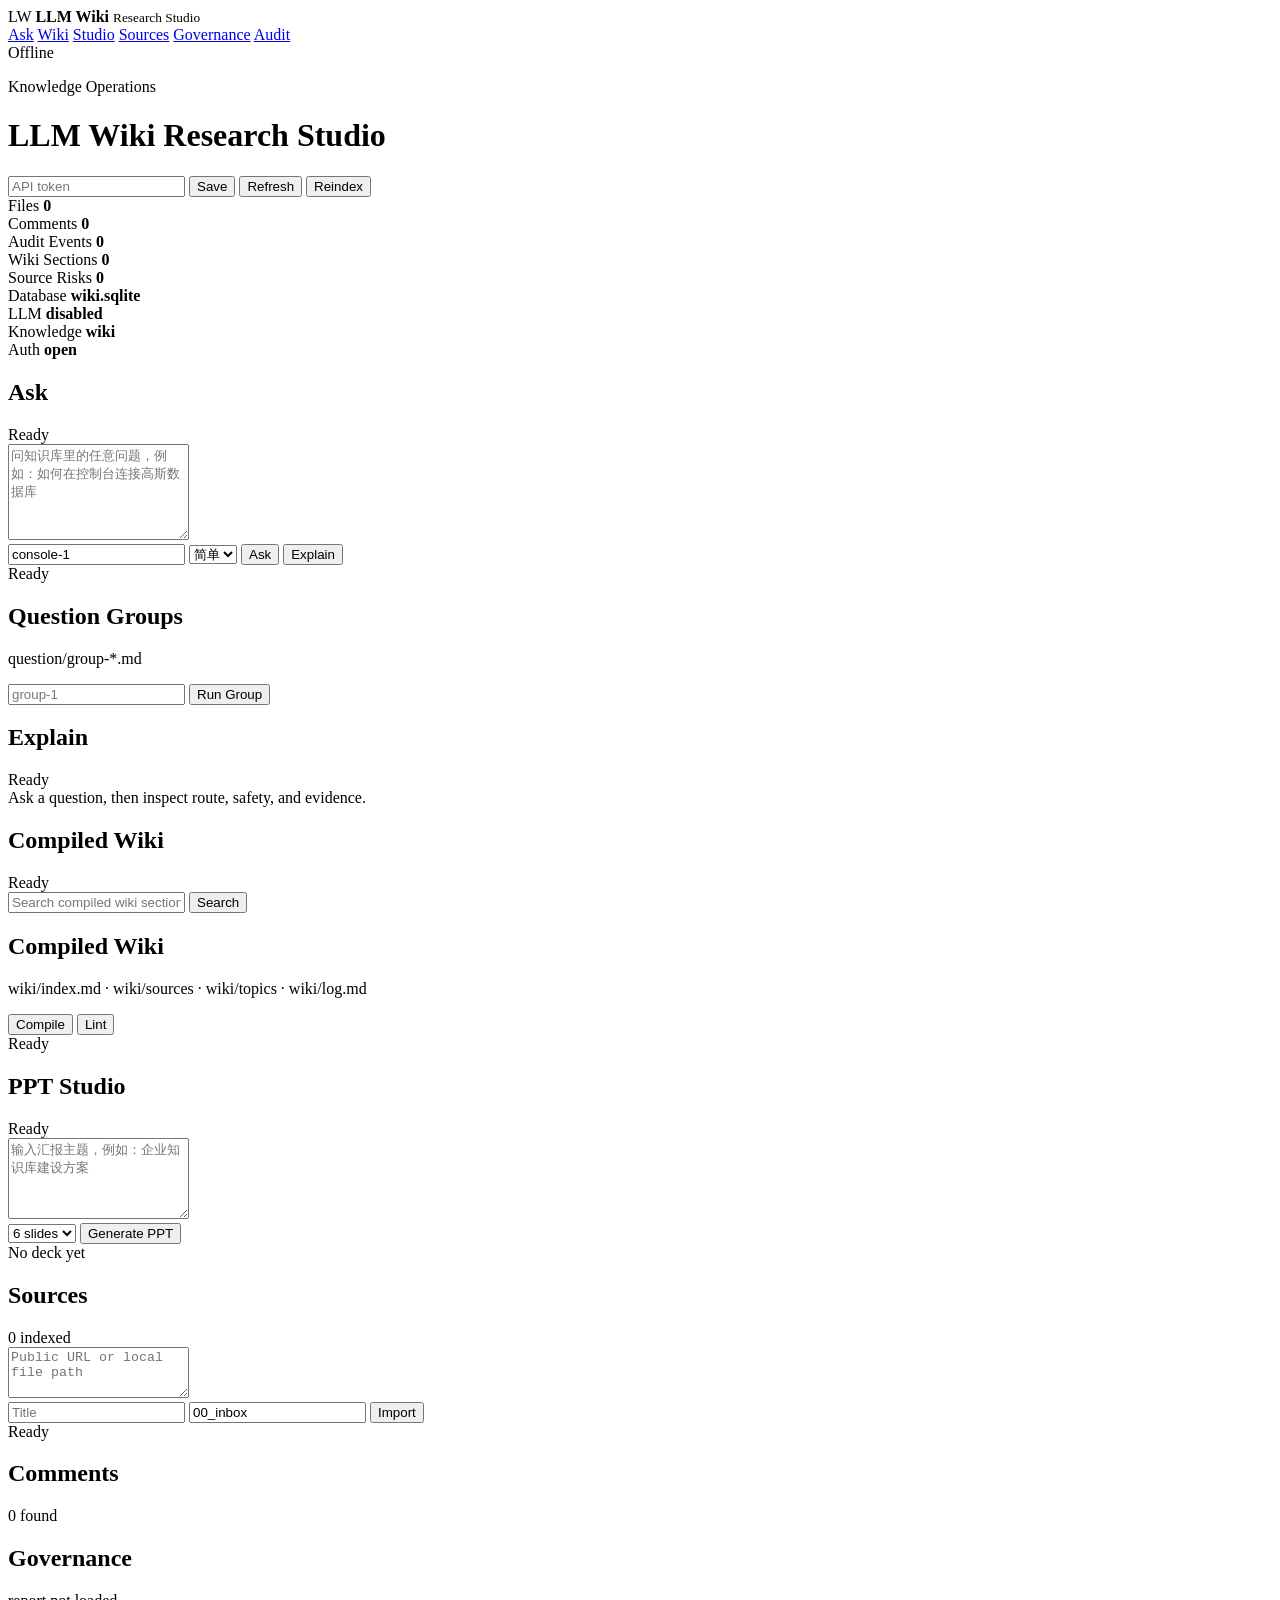
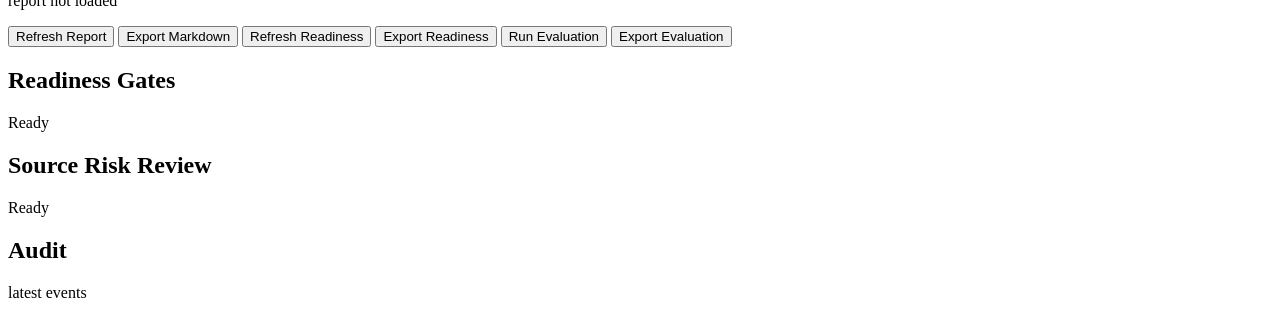
==== work/llm_wiki/web/index.html @ 01a782da "Add enterprise readiness gates" ====
<!doctype html>
<html lang="zh-CN">
  <head>
    <meta charset="utf-8" />
    <meta name="viewport" content="width=device-width, initial-scale=1" />
    <title>LLM Wiki Console</title>
    <link rel="stylesheet" href="/assets/styles.css" />
  </head>
  <body>
    <div class="shell">
      <aside class="rail" aria-label="Primary">
        <div class="brand">
          <span class="mark" aria-hidden="true">LW</span>
          <span>
            <strong>LLM Wiki</strong>
            <small>Research Studio</small>
          </span>
        </div>
        <nav class="nav">
          <a href="#ask">Ask</a>
          <a href="#wiki">Wiki</a>
          <a href="#studio">Studio</a>
          <a href="#sources">Sources</a>
          <a href="#governance">Governance</a>
          <a href="#audit">Audit</a>
        </nav>
        <div class="rail-foot">
          <span id="apiState" class="state-dot">Offline</span>
        </div>
      </aside>

      <main class="workspace">
        <header class="topbar">
          <div>
            <p class="eyebrow">Knowledge Operations</p>
            <h1>LLM Wiki Research Studio</h1>
          </div>
          <form id="tokenForm" class="toolbar">
            <input id="tokenInput" class="secret-input" type="text" placeholder="API token" aria-label="API token" autocomplete="off" spellcheck="false" />
            <button id="saveTokenBtn" type="button">Save</button>
            <button id="refreshBtn" type="button">Refresh</button>
            <button id="reindexBtn" type="button" class="primary">Reindex</button>
          </form>
        </header>

        <section class="metrics" aria-label="Platform status">
          <div>
            <span>Files</span>
            <strong id="fileCount">0</strong>
          </div>
          <div>
            <span>Comments</span>
            <strong id="commentCount">0</strong>
          </div>
          <div>
            <span>Audit Events</span>
            <strong id="auditCount">0</strong>
          </div>
          <div>
            <span>Wiki Sections</span>
            <strong id="wikiSectionCount">0</strong>
          </div>
          <div>
            <span>Source Risks</span>
            <strong id="sourceRiskCount">0</strong>
          </div>
          <div>
            <span>Database</span>
            <strong id="dbName">wiki.sqlite</strong>
          </div>
          <div>
            <span>LLM</span>
            <strong id="llmName">disabled</strong>
          </div>
          <div>
            <span>Knowledge</span>
            <strong id="knowledgeMode">wiki</strong>
          </div>
          <div>
            <span>Auth</span>
            <strong id="authName">open</strong>
          </div>
        </section>

        <section id="ask" class="page" data-page="ask" aria-label="Ask workspace">
          <div class="surface ask-pane page-surface">
            <div class="section-head">
              <h2>Ask</h2>
              <span id="queryStatus">Ready</span>
            </div>
            <textarea id="questionInput" rows="6" placeholder="问知识库里的任意问题，例如：如何在控制台连接高斯数据库"></textarea>
            <div class="ask-actions">
              <input id="questionId" value="console-1" aria-label="Question id" />
              <select id="questionLevel" aria-label="Question level">
                <option>简单</option>
                <option>中等</option>
                <option>困难</option>
              </select>
              <button id="askBtn" type="button" class="primary">Ask</button>
              <button id="explainBtn" type="button">Explain</button>
            </div>
            <div id="answerOutput" class="answer-output" aria-label="Answer output">
              <span class="muted">Ready</span>
            </div>
          </div>

          <div class="surface run-row">
            <div>
              <h2>Question Groups</h2>
              <p class="muted">question/group-*.md</p>
            </div>
            <div class="row-actions compact">
              <input id="groupInput" placeholder="group-1" aria-label="Group name" />
              <button id="runGroupBtn" type="button">Run Group</button>
            </div>
          </div>
        </section>

        <section id="wiki" class="page" data-page="wiki" aria-label="Compiled wiki workspace">
          <div class="wiki-workspace">
            <div class="surface explain-pane">
              <div class="section-head">
                <h2>Explain</h2>
                <span id="explainStatus">Ready</span>
              </div>
              <div id="explainOutput" class="explain-output">
                <span class="muted">Ask a question, then inspect route, safety, and evidence.</span>
              </div>
            </div>

            <div class="surface wiki-pane">
              <div class="section-head">
                <h2>Compiled Wiki</h2>
                <span id="wikiStatus">Ready</span>
              </div>
              <div class="row-actions compact wiki-search">
                <input id="wikiSearchInput" placeholder="Search compiled wiki sections" aria-label="Wiki section search" />
                <button id="wikiSearchBtn" type="button">Search</button>
              </div>
              <div id="wikiSectionList" class="wiki-section-list"></div>
            </div>
          </div>

          <div class="surface run-row">
            <div>
              <h2>Compiled Wiki</h2>
              <p class="muted">wiki/index.md · wiki/sources · wiki/topics · wiki/log.md</p>
            </div>
            <div class="row-actions compact">
              <button id="compileWikiBtn" type="button">Compile</button>
              <button id="lintWikiBtn" type="button">Lint</button>
            </div>
          </div>

          <div id="wikiOperationOutput" class="answer-output">
            <span class="muted">Ready</span>
          </div>
        </section>

        <section id="studio" class="page" data-page="studio" aria-label="PPT studio">
          <div class="surface artifact-pane page-surface">
            <div class="section-head">
              <h2>PPT Studio</h2>
              <span id="slidesStatus">Ready</span>
            </div>
            <textarea id="slidesTopic" rows="5" placeholder="输入汇报主题，例如：企业知识库建设方案"></textarea>
            <div class="ask-actions">
              <select id="slideCount" aria-label="Slide count">
                <option value="4">4 slides</option>
                <option value="6" selected>6 slides</option>
                <option value="8">8 slides</option>
              </select>
              <button id="generateSlidesBtn" type="button" class="primary">Generate PPT</button>
            </div>
            <div id="artifactOutput" class="artifact-output">
              <span class="muted">No deck yet</span>
            </div>
          </div>
        </section>

        <section id="sources" class="page" data-page="sources" aria-label="Sources">
          <div class="source-page-grid">
            <div class="surface source-pane">
              <div class="section-head">
                <h2>Sources</h2>
                <span id="fileScope">0 indexed</span>
              </div>
              <div class="source-import">
                <textarea id="importSource" rows="3" placeholder="Public URL or local file path"></textarea>
                <div class="import-actions">
                  <input id="importTitle" placeholder="Title" aria-label="Import title" />
                  <input id="importCategory" value="00_inbox" aria-label="Import category" />
                  <button id="importBtn" type="button" class="primary">Import</button>
                </div>
                <div id="importStatus" class="import-status muted">Ready</div>
              </div>
              <div id="fileList" class="source-list"></div>
            </div>

            <div class="surface comments-pane">
              <div class="section-head">
                <h2>Comments</h2>
                <span id="commentScope">0 found</span>
              </div>
              <div id="commentList" class="table-list"></div>
            </div>
          </div>
        </section>

        <section id="governance" class="page" data-page="governance" aria-label="Governance">
          <div class="surface run-row">
            <div>
              <h2>Governance</h2>
              <p id="governanceSummary" class="muted">report not loaded</p>
            </div>
            <div class="row-actions compact">
              <button id="refreshReportBtn" type="button">Refresh Report</button>
              <button id="exportReportBtn" type="button">Export Markdown</button>
              <button id="refreshReadinessBtn" type="button">Refresh Readiness</button>
              <button id="exportReadinessBtn" type="button">Export Readiness</button>
              <button id="runEvaluationBtn" type="button">Run Evaluation</button>
              <button id="exportEvaluationBtn" type="button">Export Evaluation</button>
            </div>
          </div>

          <div class="surface readiness-pane">
            <div class="section-head">
              <h2>Readiness Gates</h2>
              <span id="readinessStatus">Ready</span>
            </div>
            <div id="readinessList" class="gate-list"></div>
          </div>

          <div class="surface risk-pane">
            <div class="section-head">
              <h2>Source Risk Review</h2>
              <span id="riskStatus">Ready</span>
            </div>
            <div id="riskList" class="risk-list"></div>
          </div>
        </section>

        <section id="audit" class="page" data-page="audit" aria-label="Audit">
          <div class="surface audit-pane">
            <div class="section-head">
              <h2>Audit</h2>
              <span>latest events</span>
            </div>
            <div id="auditList" class="audit-list"></div>
          </div>
        </section>
      </main>
    </div>
    <script src="/assets/app.js"></script>
  </body>
</html>
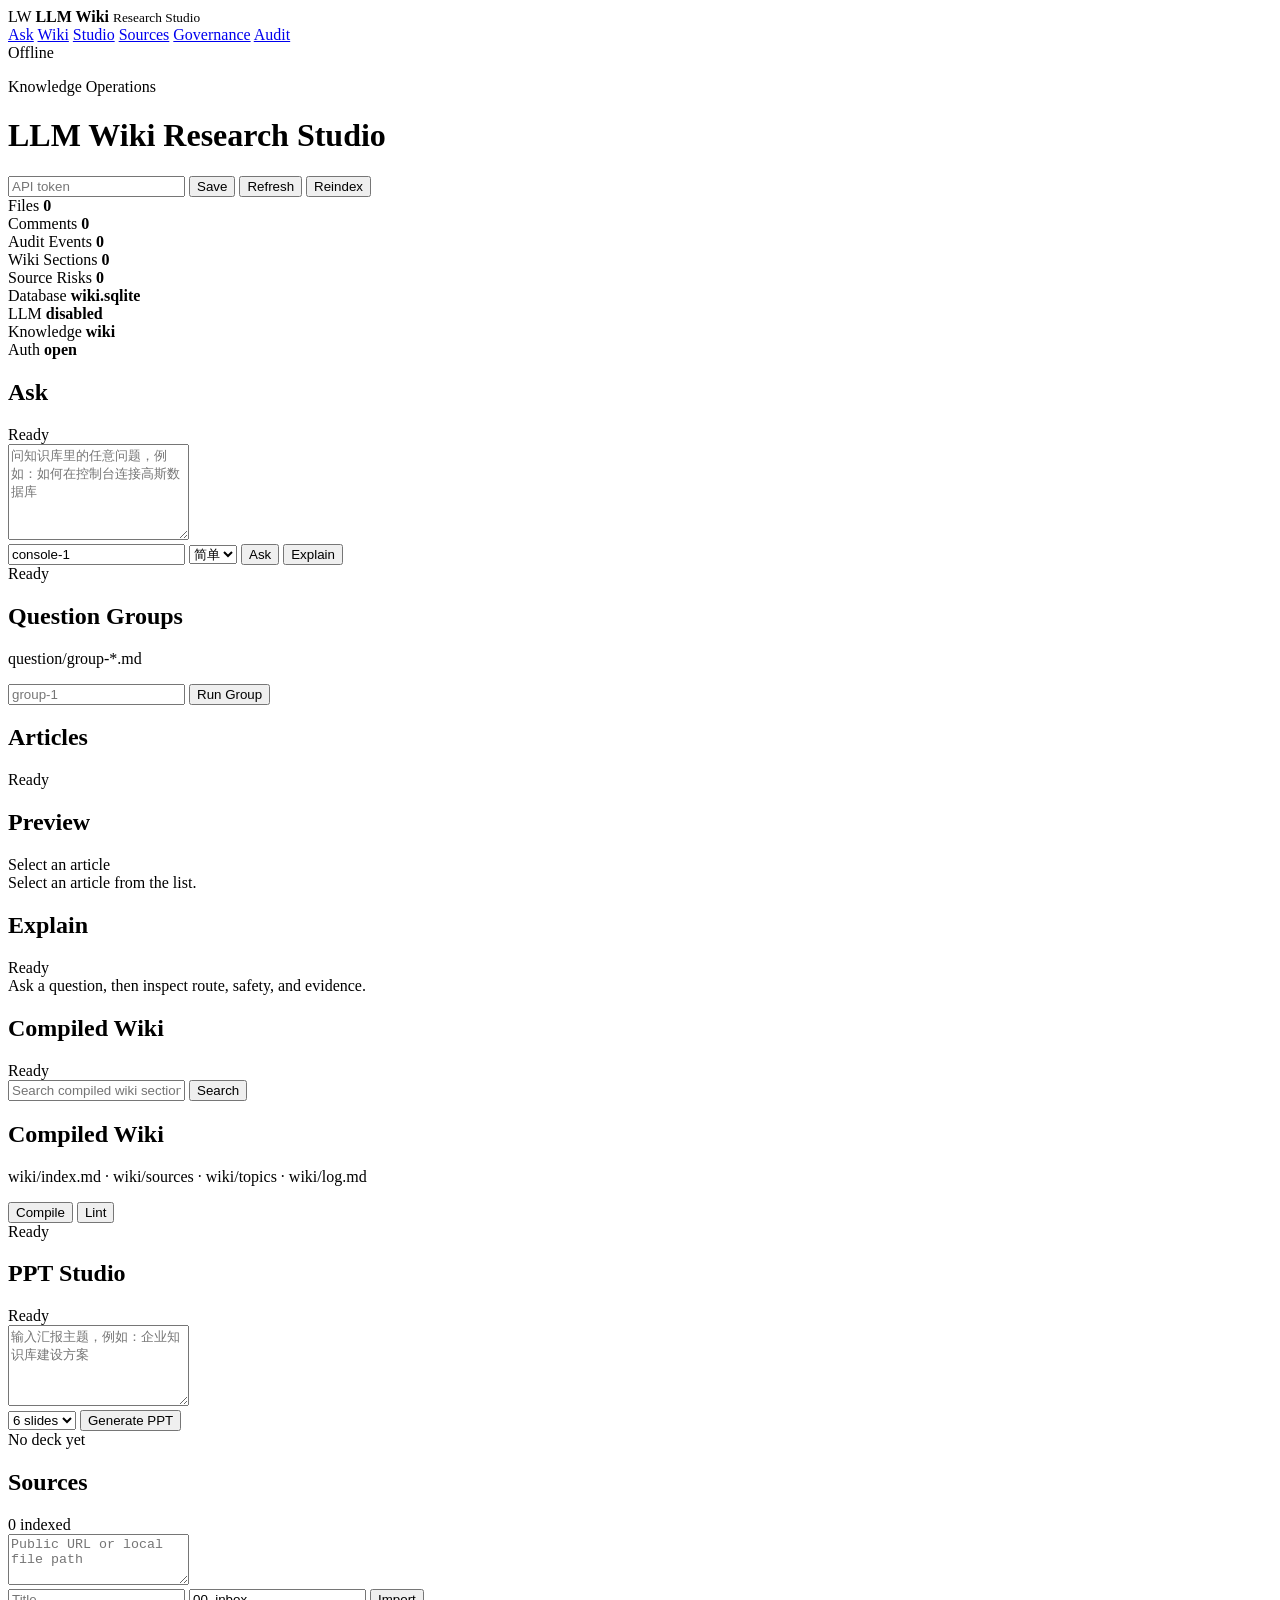
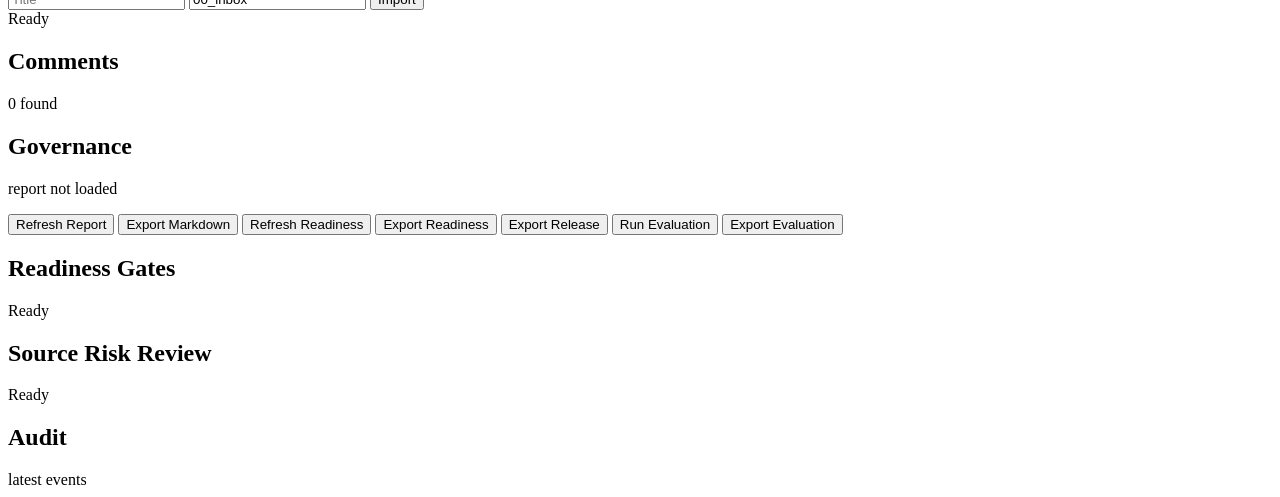
==== commit 6d7587b9: "Add wiki article preview and release bundle" ====
--- a/work/llm_wiki/web/index.html
+++ b/work/llm_wiki/web/index.html
@@ -117,6 +117,26 @@
         </section>
 
         <section id="wiki" class="page" data-page="wiki" aria-label="Compiled wiki workspace">
+          <div class="wiki-reader">
+            <div class="surface wiki-page-list-pane">
+              <div class="section-head">
+                <h2>Articles</h2>
+                <span id="wikiPageStatus">Ready</span>
+              </div>
+              <div id="wikiPageList" class="wiki-page-list"></div>
+            </div>
+
+            <article class="surface wiki-page-preview-pane">
+              <div class="section-head">
+                <h2 id="wikiPageTitle">Preview</h2>
+                <span id="wikiPageMeta">Select an article</span>
+              </div>
+              <div id="wikiPagePreview" class="wiki-page-preview">
+                <span class="muted">Select an article from the list.</span>
+              </div>
+            </article>
+          </div>
+
           <div class="wiki-workspace">
             <div class="surface explain-pane">
               <div class="section-head">
@@ -218,6 +238,7 @@
               <button id="exportReportBtn" type="button">Export Markdown</button>
               <button id="refreshReadinessBtn" type="button">Refresh Readiness</button>
               <button id="exportReadinessBtn" type="button">Export Readiness</button>
+              <button id="exportReleaseBtn" type="button">Export Release</button>
               <button id="runEvaluationBtn" type="button">Run Evaluation</button>
               <button id="exportEvaluationBtn" type="button">Export Evaluation</button>
             </div>
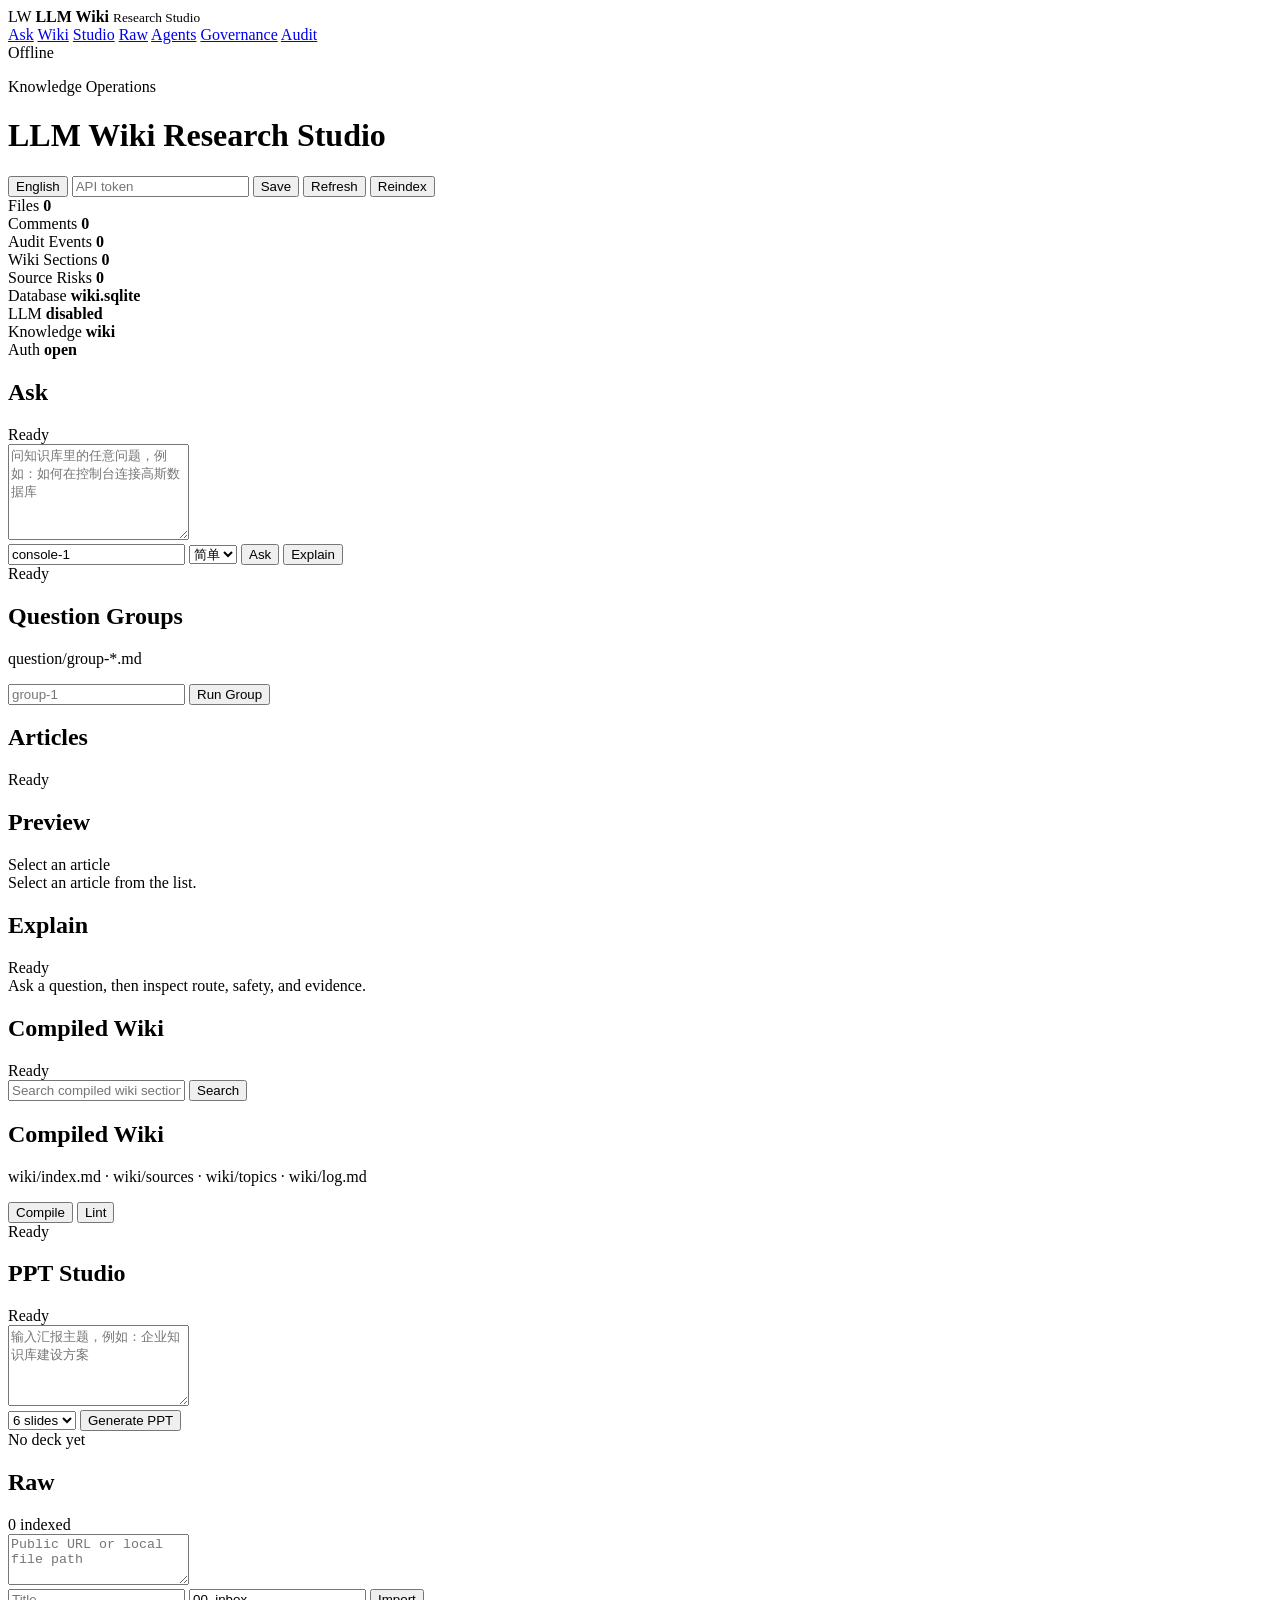
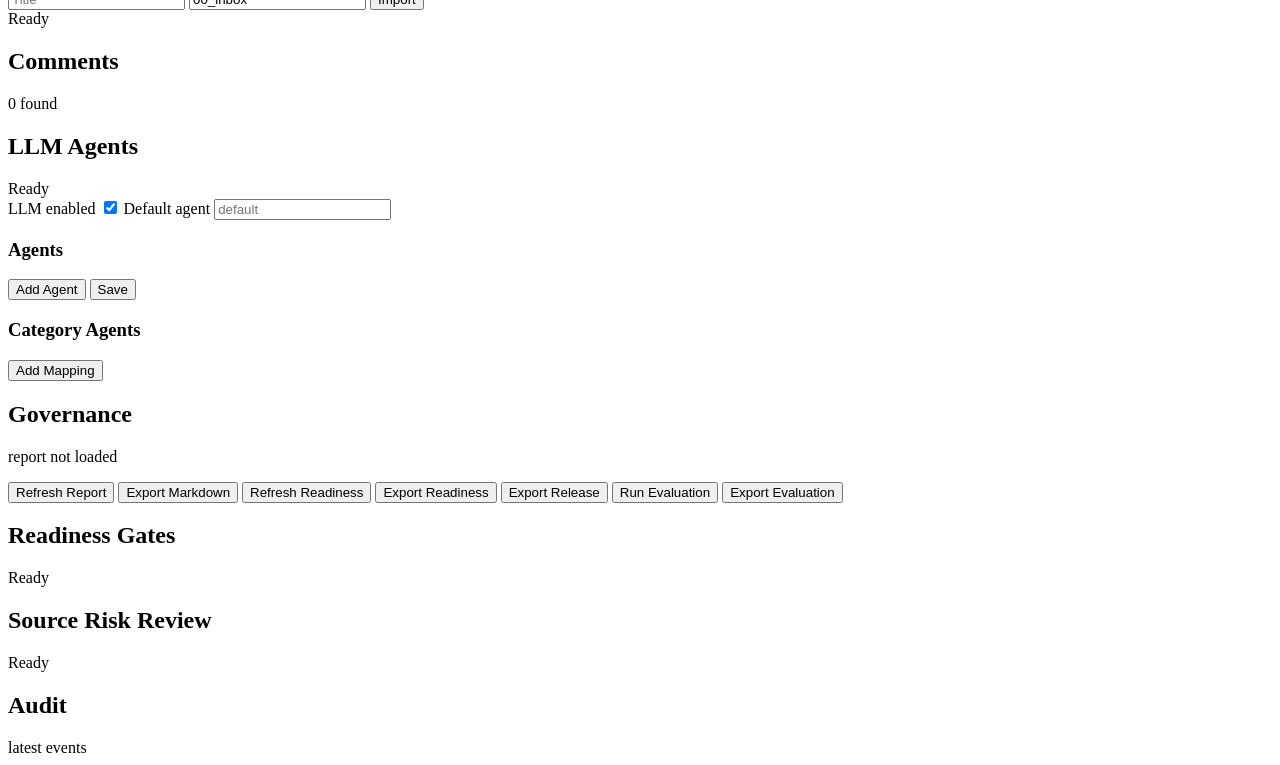
==== commit 1ba37ce4: "feat: add multi-agent llm config page" ====
--- a/work/llm_wiki/web/index.html
+++ b/work/llm_wiki/web/index.html
@@ -17,12 +17,13 @@
           </span>
         </div>
         <nav class="nav">
-          <a href="#ask">Ask</a>
-          <a href="#wiki">Wiki</a>
-          <a href="#studio">Studio</a>
-          <a href="#sources">Sources</a>
-          <a href="#governance">Governance</a>
-          <a href="#audit">Audit</a>
+          <a href="#ask" id="navAsk" data-i18n="nav.ask">Ask</a>
+          <a href="#wiki" id="navWiki" data-i18n="nav.wiki">Wiki</a>
+          <a href="#studio" id="navStudio" data-i18n="nav.studio">Studio</a>
+          <a href="#sources" id="navSources" data-i18n="nav.raw">Raw</a>
+          <a href="#agents" id="navAgents" data-i18n="nav.agents">Agents</a>
+          <a href="#governance" id="navGovernance" data-i18n="nav.governance">Governance</a>
+          <a href="#audit" id="navAudit" data-i18n="nav.audit">Audit</a>
         </nav>
         <div class="rail-foot">
           <span id="apiState" class="state-dot">Offline</span>
@@ -32,52 +33,53 @@
       <main class="workspace">
         <header class="topbar">
           <div>
-            <p class="eyebrow">Knowledge Operations</p>
-            <h1>LLM Wiki Research Studio</h1>
+            <p id="appSubtitle" class="eyebrow" data-i18n="top.subtitle">Knowledge Operations</p>
+            <h1 id="appTitle" data-i18n="top.title">LLM Wiki Research Studio</h1>
           </div>
           <form id="tokenForm" class="toolbar">
-            <input id="tokenInput" class="secret-input" type="text" placeholder="API token" aria-label="API token" autocomplete="off" spellcheck="false" />
-            <button id="saveTokenBtn" type="button">Save</button>
-            <button id="refreshBtn" type="button">Refresh</button>
-            <button id="reindexBtn" type="button" class="primary">Reindex</button>
+            <button id="langToggle" type="button" data-i18n="toolbar.lang">English</button>
+            <input id="tokenInput" class="secret-input" type="password" placeholder="API token" aria-label="API token" autocomplete="off" spellcheck="false" data-placeholder-i18n="token.placeholder" />
+            <button id="saveTokenBtn" type="button" data-i18n="toolbar.save">Save</button>
+            <button id="refreshBtn" type="button" data-i18n="toolbar.refresh">Refresh</button>
+            <button id="reindexBtn" type="button" class="primary" data-i18n="toolbar.reindex">Reindex</button>
           </form>
         </header>
 
         <section class="metrics" aria-label="Platform status">
           <div>
-            <span>Files</span>
+            <span id="metricFilesLabel" data-i18n="metric.files">Files</span>
             <strong id="fileCount">0</strong>
           </div>
           <div>
-            <span>Comments</span>
+            <span id="metricCommentsLabel" data-i18n="metric.comments">Comments</span>
             <strong id="commentCount">0</strong>
           </div>
           <div>
-            <span>Audit Events</span>
+            <span id="metricAuditLabel" data-i18n="metric.audit">Audit Events</span>
             <strong id="auditCount">0</strong>
           </div>
           <div>
-            <span>Wiki Sections</span>
+            <span id="metricSectionsLabel" data-i18n="metric.wiki_sections">Wiki Sections</span>
             <strong id="wikiSectionCount">0</strong>
           </div>
           <div>
-            <span>Source Risks</span>
+            <span id="metricSourceRiskLabel" data-i18n="metric.source_risks">Source Risks</span>
             <strong id="sourceRiskCount">0</strong>
           </div>
           <div>
-            <span>Database</span>
+            <span id="metricDatabaseLabel" data-i18n="metric.database">Database</span>
             <strong id="dbName">wiki.sqlite</strong>
           </div>
           <div>
-            <span>LLM</span>
+            <span id="metricLLMLabel" data-i18n="metric.llm">LLM</span>
             <strong id="llmName">disabled</strong>
           </div>
           <div>
-            <span>Knowledge</span>
+            <span id="metricKnowledgeLabel" data-i18n="metric.knowledge">Knowledge</span>
             <strong id="knowledgeMode">wiki</strong>
           </div>
           <div>
-            <span>Auth</span>
+            <span id="metricAuthLabel" data-i18n="metric.auth">Auth</span>
             <strong id="authName">open</strong>
           </div>
         </section>
@@ -202,7 +204,7 @@
           <div class="source-page-grid">
             <div class="surface source-pane">
               <div class="section-head">
-                <h2>Sources</h2>
+                <h2 data-i18n="sources.title">Raw</h2>
                 <span id="fileScope">0 indexed</span>
               </div>
               <div class="source-import">
@@ -227,6 +229,48 @@
           </div>
         </section>
 
+        <section id="agents" class="page" data-page="agents" aria-label="LLM Agents">
+          <div class="surface agents-pane">
+            <div class="section-head">
+              <h2 data-i18n="agents.title">LLM Agents</h2>
+              <span id="llmConfigStatus">Ready</span>
+            </div>
+            <div class="agent-controls">
+              <label class="inline-field">
+                <span data-i18n="agents.enabled">LLM enabled</span>
+                <input id="llmEnabled" type="checkbox" checked />
+              </label>
+              <label class="inline-field">
+                <span data-i18n="agents.default_agent">Default agent</span>
+                <input id="llmDefaultAgent" placeholder="default" />
+              </label>
+            </div>
+
+            <div class="agents-layout">
+              <article class="surface">
+                <div class="section-head">
+                  <h3 data-i18n="agents.agent_list">Agents</h3>
+                  <div class="row-actions compact">
+                    <button id="addAgentBtn" type="button" data-i18n="agents.add">Add Agent</button>
+                    <button id="saveAgentsBtn" type="button" class="primary" data-i18n="agents.save">Save</button>
+                  </div>
+                </div>
+                <div id="llmAgentsList" class="agents-list"></div>
+              </article>
+
+              <article class="surface">
+                <div class="section-head">
+                  <h3 data-i18n="agents.category_map">Category Agents</h3>
+                  <div class="row-actions compact">
+                    <button id="addCategoryMapBtn" type="button" data-i18n="agents.add_mapping">Add Mapping</button>
+                  </div>
+                </div>
+                <div id="llmCategoryAgentMap" class="category-map-list"></div>
+              </article>
+            </div>
+          </div>
+        </section>
+
         <section id="governance" class="page" data-page="governance" aria-label="Governance">
           <div class="surface run-row">
             <div>
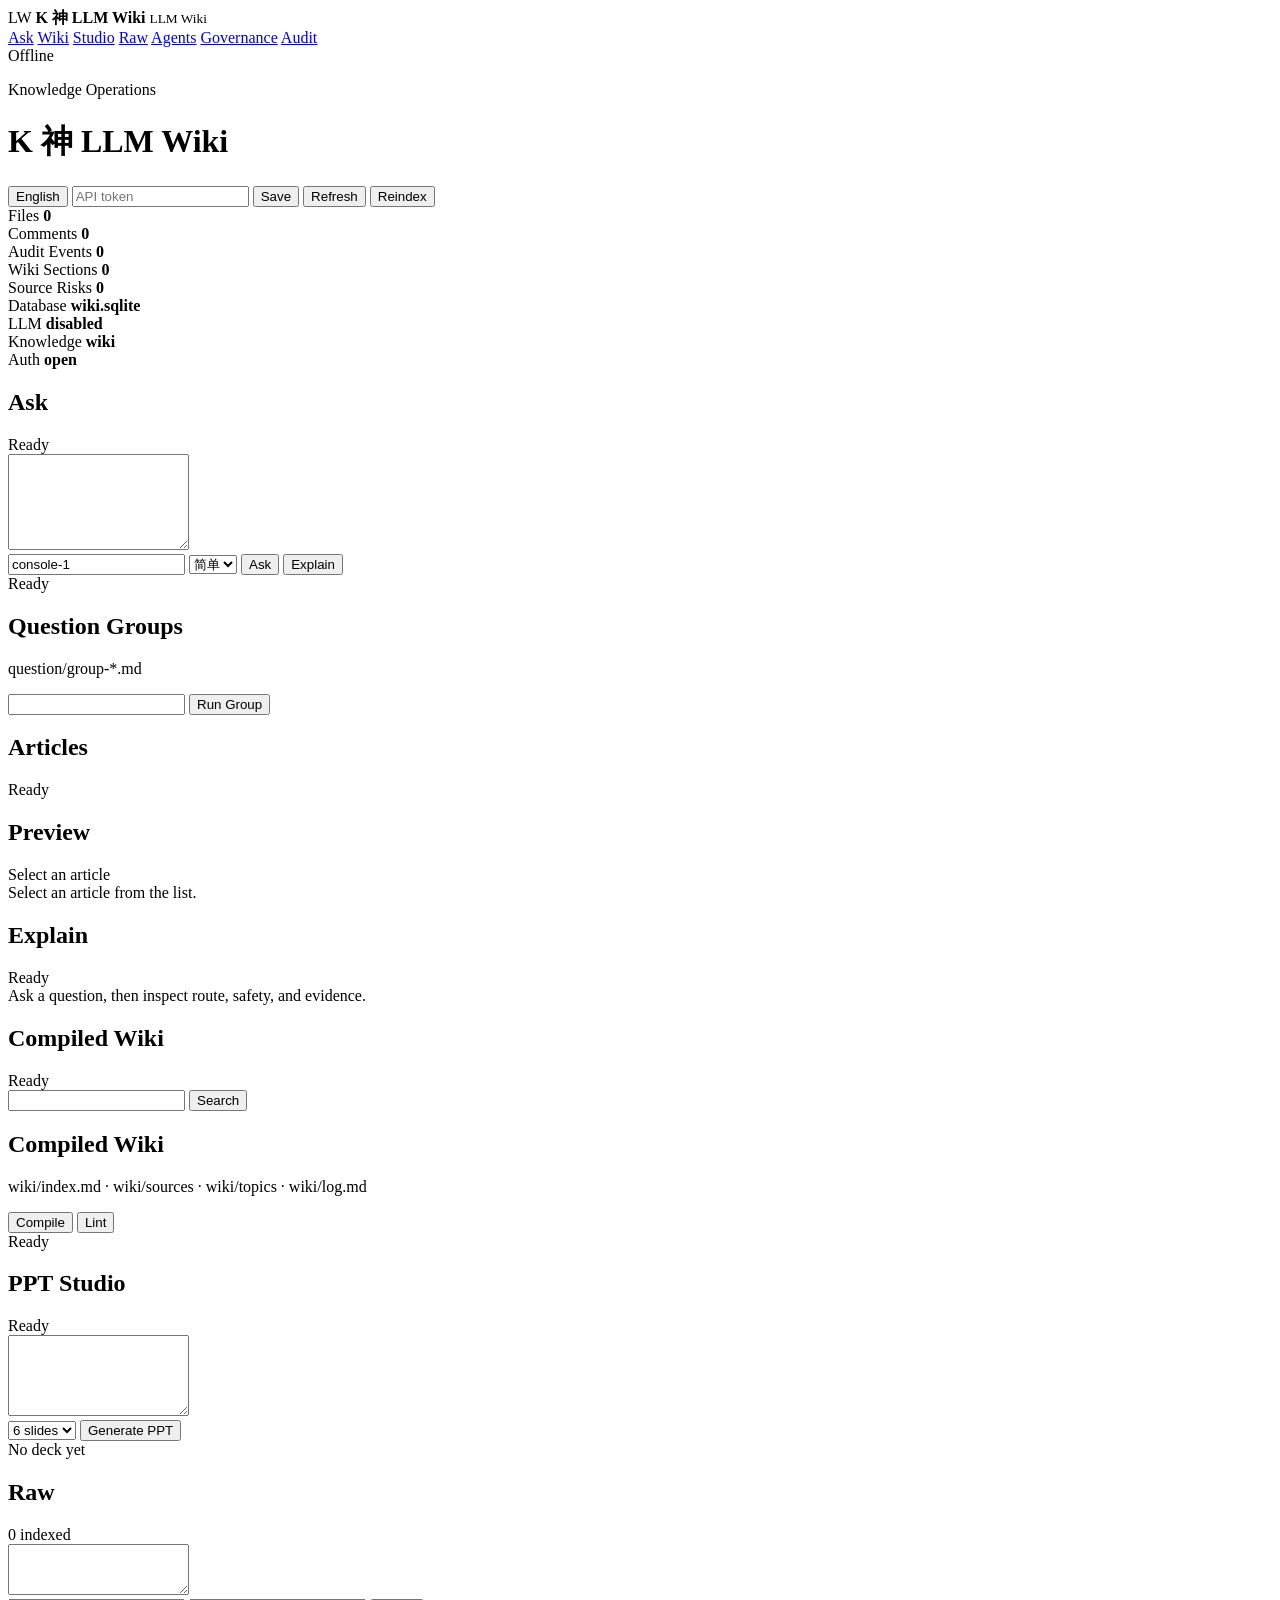
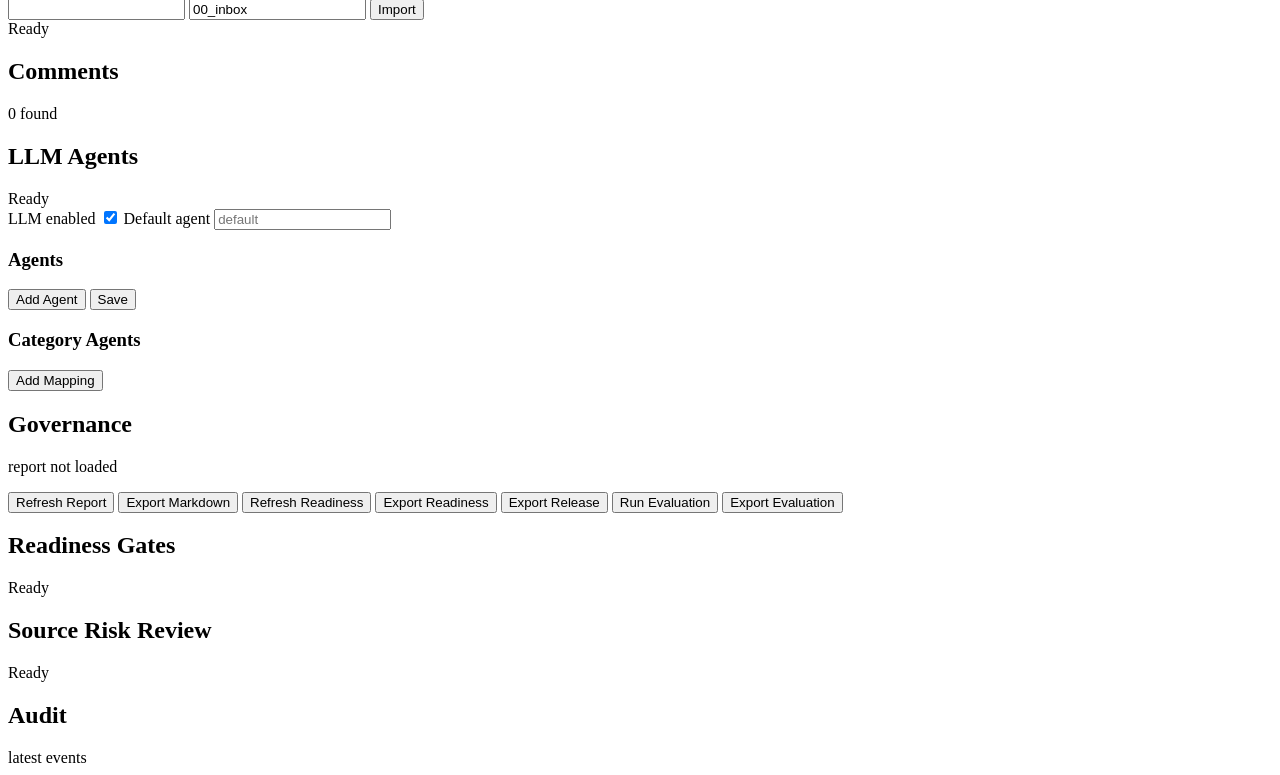
==== commit 70364e70: "chore: complete i18n coverage and stability for UI labels" ====
--- a/work/llm_wiki/web/index.html
+++ b/work/llm_wiki/web/index.html
@@ -3,7 +3,7 @@
   <head>
     <meta charset="utf-8" />
     <meta name="viewport" content="width=device-width, initial-scale=1" />
-    <title>LLM Wiki Console</title>
+    <title data-i18n="title">K 神 LLM Wiki</title>
     <link rel="stylesheet" href="/assets/styles.css" />
   </head>
   <body>
@@ -12,8 +12,8 @@
         <div class="brand">
           <span class="mark" aria-hidden="true">LW</span>
           <span>
-            <strong>LLM Wiki</strong>
-            <small>Research Studio</small>
+            <strong data-i18n="brand.title">K 神 LLM Wiki</strong>
+            <small data-i18n="brand.subtitle">LLM Wiki</small>
           </span>
         </div>
         <nav class="nav">
@@ -34,7 +34,7 @@
         <header class="topbar">
           <div>
             <p id="appSubtitle" class="eyebrow" data-i18n="top.subtitle">Knowledge Operations</p>
-            <h1 id="appTitle" data-i18n="top.title">LLM Wiki Research Studio</h1>
+            <h1 id="appTitle" data-i18n="top.title">K 神 LLM Wiki</h1>
           </div>
           <form id="tokenForm" class="toolbar">
             <button id="langToggle" type="button" data-i18n="toolbar.lang">English</button>
@@ -87,10 +87,10 @@
         <section id="ask" class="page" data-page="ask" aria-label="Ask workspace">
           <div class="surface ask-pane page-surface">
             <div class="section-head">
-              <h2>Ask</h2>
-              <span id="queryStatus">Ready</span>
-            </div>
-            <textarea id="questionInput" rows="6" placeholder="问知识库里的任意问题，例如：如何在控制台连接高斯数据库"></textarea>
+              <h2 data-i18n="ask.title">Ask</h2>
+              <span id="queryStatus" data-i18n="status.ready">Ready</span>
+            </div>
+            <textarea id="questionInput" rows="6" data-i18n="ask.placeholder" data-placeholder-i18n="ask.placeholder"></textarea>
             <div class="ask-actions">
               <input id="questionId" value="console-1" aria-label="Question id" />
               <select id="questionLevel" aria-label="Question level">
@@ -98,22 +98,22 @@
                 <option>中等</option>
                 <option>困难</option>
               </select>
-              <button id="askBtn" type="button" class="primary">Ask</button>
-              <button id="explainBtn" type="button">Explain</button>
+              <button id="askBtn" type="button" class="primary" data-i18n="ask.button.ask">Ask</button>
+              <button id="explainBtn" type="button" data-i18n="ask.button.explain">Explain</button>
             </div>
             <div id="answerOutput" class="answer-output" aria-label="Answer output">
-              <span class="muted">Ready</span>
+              <span class="muted" data-i18n="status.ready">Ready</span>
             </div>
           </div>
 
           <div class="surface run-row">
             <div>
-              <h2>Question Groups</h2>
-              <p class="muted">question/group-*.md</p>
+              <h2 data-i18n="question_groups.title">Question Groups</h2>
+              <p class="muted" data-i18n="question_groups.subtitle">question/group-*.md</p>
             </div>
             <div class="row-actions compact">
-              <input id="groupInput" placeholder="group-1" aria-label="Group name" />
-              <button id="runGroupBtn" type="button">Run Group</button>
+              <input id="groupInput" data-placeholder-i18n="question_groups.placeholder" aria-label="Group name" />
+              <button id="runGroupBtn" type="button" data-i18n="question_groups.run">Run Group</button>
             </div>
           </div>
         </section>
@@ -122,19 +122,19 @@
           <div class="wiki-reader">
             <div class="surface wiki-page-list-pane">
               <div class="section-head">
-                <h2>Articles</h2>
-                <span id="wikiPageStatus">Ready</span>
+                <h2 data-i18n="wiki.articles">Articles</h2>
+                <span id="wikiPageStatus" data-i18n="status.ready">Ready</span>
               </div>
               <div id="wikiPageList" class="wiki-page-list"></div>
             </div>
 
             <article class="surface wiki-page-preview-pane">
               <div class="section-head">
-                <h2 id="wikiPageTitle">Preview</h2>
+                <h2 id="wikiPageTitle" data-i18n="wiki.preview">Preview</h2>
                 <span id="wikiPageMeta">Select an article</span>
               </div>
               <div id="wikiPagePreview" class="wiki-page-preview">
-                <span class="muted">Select an article from the list.</span>
+                <span class="muted" id="wikiPagePreviewHint" data-i18n="wiki.preview_hint">Select an article from the list.</span>
               </div>
             </article>
           </div>
@@ -142,22 +142,22 @@
           <div class="wiki-workspace">
             <div class="surface explain-pane">
               <div class="section-head">
-                <h2>Explain</h2>
-                <span id="explainStatus">Ready</span>
+                <h2 data-i18n="wiki.explain">Explain</h2>
+                <span id="explainStatus" data-i18n="status.ready">Ready</span>
               </div>
               <div id="explainOutput" class="explain-output">
-                <span class="muted">Ask a question, then inspect route, safety, and evidence.</span>
+                <span class="muted" id="explainHint" data-i18n="wiki.explain_hint">Ask a question, then inspect route, safety, and evidence.</span>
               </div>
             </div>
 
             <div class="surface wiki-pane">
               <div class="section-head">
-                <h2>Compiled Wiki</h2>
-                <span id="wikiStatus">Ready</span>
+                <h2 data-i18n="wiki.compiled">Compiled Wiki</h2>
+                <span id="wikiStatus" data-i18n="status.ready">Ready</span>
               </div>
               <div class="row-actions compact wiki-search">
-                <input id="wikiSearchInput" placeholder="Search compiled wiki sections" aria-label="Wiki section search" />
-                <button id="wikiSearchBtn" type="button">Search</button>
+                <input id="wikiSearchInput" data-placeholder-i18n="wiki.search_placeholder" aria-label="Wiki section search" />
+                <button id="wikiSearchBtn" type="button" data-i18n="wiki.search">Search</button>
               </div>
               <div id="wikiSectionList" class="wiki-section-list"></div>
             </div>
@@ -165,37 +165,37 @@
 
           <div class="surface run-row">
             <div>
-              <h2>Compiled Wiki</h2>
-              <p class="muted">wiki/index.md · wiki/sources · wiki/topics · wiki/log.md</p>
+              <h2 data-i18n="wiki.compiled">Compiled Wiki</h2>
+              <p class="muted" data-i18n="wiki.path_description">wiki/index.md · wiki/sources · wiki/topics · wiki/log.md</p>
             </div>
             <div class="row-actions compact">
-              <button id="compileWikiBtn" type="button">Compile</button>
-              <button id="lintWikiBtn" type="button">Lint</button>
+              <button id="compileWikiBtn" type="button" data-i18n="wiki.compile">Compile</button>
+              <button id="lintWikiBtn" type="button" data-i18n="wiki.lint">Lint</button>
             </div>
           </div>
 
           <div id="wikiOperationOutput" class="answer-output">
-            <span class="muted">Ready</span>
+            <span class="muted" data-i18n="status.ready">Ready</span>
           </div>
         </section>
 
         <section id="studio" class="page" data-page="studio" aria-label="PPT studio">
           <div class="surface artifact-pane page-surface">
             <div class="section-head">
-              <h2>PPT Studio</h2>
-              <span id="slidesStatus">Ready</span>
-            </div>
-            <textarea id="slidesTopic" rows="5" placeholder="输入汇报主题，例如：企业知识库建设方案"></textarea>
+              <h2 data-i18n="studio.title">PPT Studio</h2>
+              <span id="slidesStatus" data-i18n="status.ready">Ready</span>
+            </div>
+            <textarea id="slidesTopic" rows="5" data-i18n="studio.topic_placeholder" data-placeholder-i18n="studio.topic_placeholder"></textarea>
             <div class="ask-actions">
               <select id="slideCount" aria-label="Slide count">
-                <option value="4">4 slides</option>
-                <option value="6" selected>6 slides</option>
-                <option value="8">8 slides</option>
+                <option value="4" data-i18n="studio.slides_4">4 slides</option>
+                <option value="6" data-i18n="studio.slides_6" selected>6 slides</option>
+                <option value="8" data-i18n="studio.slides_8">8 slides</option>
               </select>
-              <button id="generateSlidesBtn" type="button" class="primary">Generate PPT</button>
+              <button id="generateSlidesBtn" type="button" class="primary" data-i18n="studio.generate">Generate PPT</button>
             </div>
             <div id="artifactOutput" class="artifact-output">
-              <span class="muted">No deck yet</span>
+              <span class="muted" id="artifactHint" data-i18n="studio.hint">No deck yet</span>
             </div>
           </div>
         </section>
@@ -205,24 +205,24 @@
             <div class="surface source-pane">
               <div class="section-head">
                 <h2 data-i18n="sources.title">Raw</h2>
-                <span id="fileScope">0 indexed</span>
+                <span id="fileScope" data-i18n="sources.file_scope">0 indexed</span>
               </div>
               <div class="source-import">
-                <textarea id="importSource" rows="3" placeholder="Public URL or local file path"></textarea>
+                <textarea id="importSource" rows="3" data-placeholder-i18n="sources.import_placeholder"></textarea>
                 <div class="import-actions">
-                  <input id="importTitle" placeholder="Title" aria-label="Import title" />
-                  <input id="importCategory" value="00_inbox" aria-label="Import category" />
-                  <button id="importBtn" type="button" class="primary">Import</button>
+                  <input id="importTitle" data-placeholder-i18n="sources.import_title" aria-label="Import title" />
+                  <input id="importCategory" value="00_inbox" data-placeholder-i18n="sources.import_category" aria-label="Import category" />
+                  <button id="importBtn" type="button" class="primary" data-i18n="sources.import_btn">Import</button>
                 </div>
-                <div id="importStatus" class="import-status muted">Ready</div>
+                <div id="importStatus" class="import-status muted" data-i18n="status.ready">Ready</div>
               </div>
               <div id="fileList" class="source-list"></div>
             </div>
 
             <div class="surface comments-pane">
               <div class="section-head">
-                <h2>Comments</h2>
-                <span id="commentScope">0 found</span>
+                <h2 data-i18n="sources.comments_title">Comments</h2>
+                <span id="commentScope" data-i18n="sources.comment_scope">0 found</span>
               </div>
               <div id="commentList" class="table-list"></div>
             </div>
@@ -274,32 +274,32 @@
         <section id="governance" class="page" data-page="governance" aria-label="Governance">
           <div class="surface run-row">
             <div>
-              <h2>Governance</h2>
-              <p id="governanceSummary" class="muted">report not loaded</p>
+              <h2 data-i18n="governance.title">Governance</h2>
+              <p id="governanceSummary" class="muted" data-i18n="governance.summary_placeholder">report not loaded</p>
             </div>
             <div class="row-actions compact">
-              <button id="refreshReportBtn" type="button">Refresh Report</button>
-              <button id="exportReportBtn" type="button">Export Markdown</button>
-              <button id="refreshReadinessBtn" type="button">Refresh Readiness</button>
-              <button id="exportReadinessBtn" type="button">Export Readiness</button>
-              <button id="exportReleaseBtn" type="button">Export Release</button>
-              <button id="runEvaluationBtn" type="button">Run Evaluation</button>
-              <button id="exportEvaluationBtn" type="button">Export Evaluation</button>
+              <button id="refreshReportBtn" type="button" data-i18n="governance.refresh_report">Refresh Report</button>
+              <button id="exportReportBtn" type="button" data-i18n="governance.export_markdown">Export Markdown</button>
+              <button id="refreshReadinessBtn" type="button" data-i18n="governance.refresh_readiness">Refresh Readiness</button>
+              <button id="exportReadinessBtn" type="button" data-i18n="governance.export_readiness">Export Readiness</button>
+              <button id="exportReleaseBtn" type="button" data-i18n="governance.export_release">Export Release</button>
+              <button id="runEvaluationBtn" type="button" data-i18n="governance.run_evaluation">Run Evaluation</button>
+              <button id="exportEvaluationBtn" type="button" data-i18n="governance.export_evaluation">Export Evaluation</button>
             </div>
           </div>
 
           <div class="surface readiness-pane">
             <div class="section-head">
-              <h2>Readiness Gates</h2>
-              <span id="readinessStatus">Ready</span>
+              <h2 data-i18n="governance.readiness_title">Readiness Gates</h2>
+              <span id="readinessStatus" data-i18n="status.ready">Ready</span>
             </div>
             <div id="readinessList" class="gate-list"></div>
           </div>
 
           <div class="surface risk-pane">
             <div class="section-head">
-              <h2>Source Risk Review</h2>
-              <span id="riskStatus">Ready</span>
+              <h2 data-i18n="governance.risk_title">Source Risk Review</h2>
+              <span id="riskStatus" data-i18n="status.ready">Ready</span>
             </div>
             <div id="riskList" class="risk-list"></div>
           </div>
@@ -308,8 +308,8 @@
         <section id="audit" class="page" data-page="audit" aria-label="Audit">
           <div class="surface audit-pane">
             <div class="section-head">
-              <h2>Audit</h2>
-              <span>latest events</span>
+              <h2 data-i18n="audit.title">Audit</h2>
+              <span data-i18n="audit.subtitle">latest events</span>
             </div>
             <div id="auditList" class="audit-list"></div>
           </div>
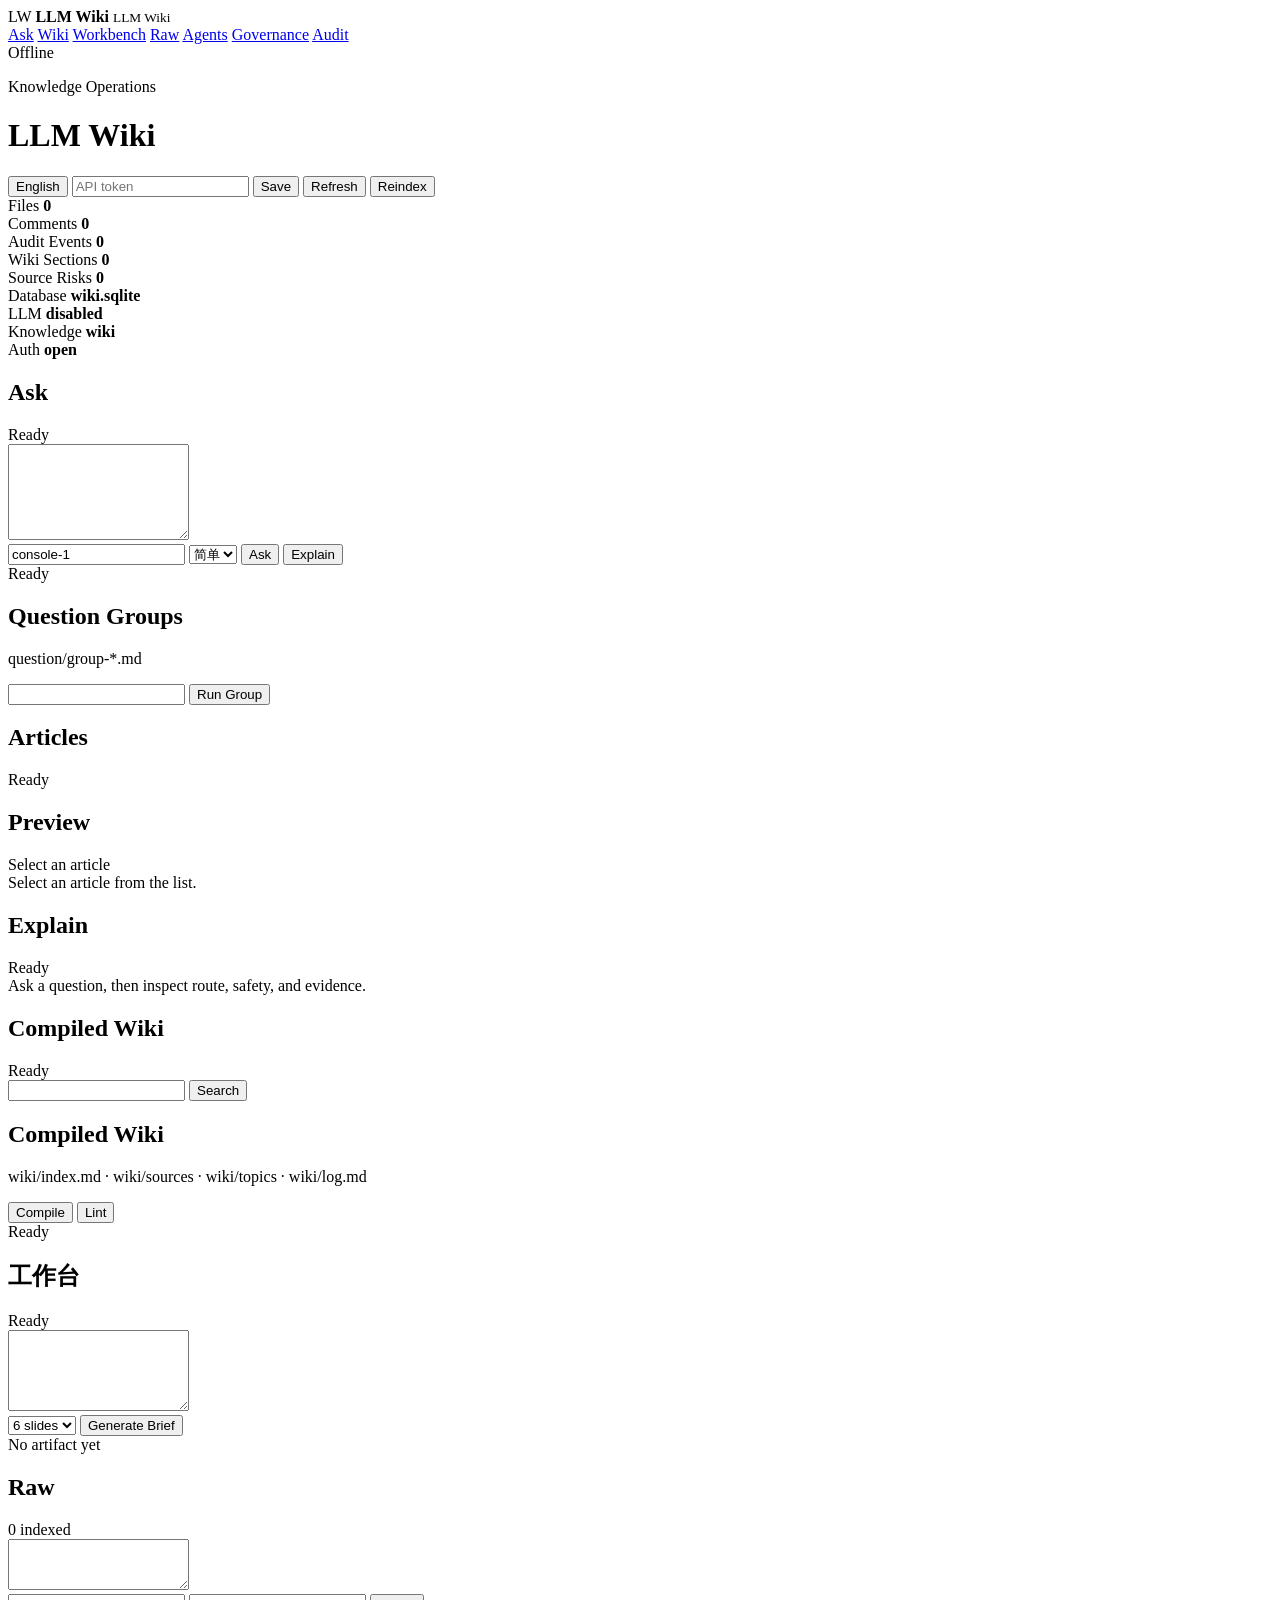
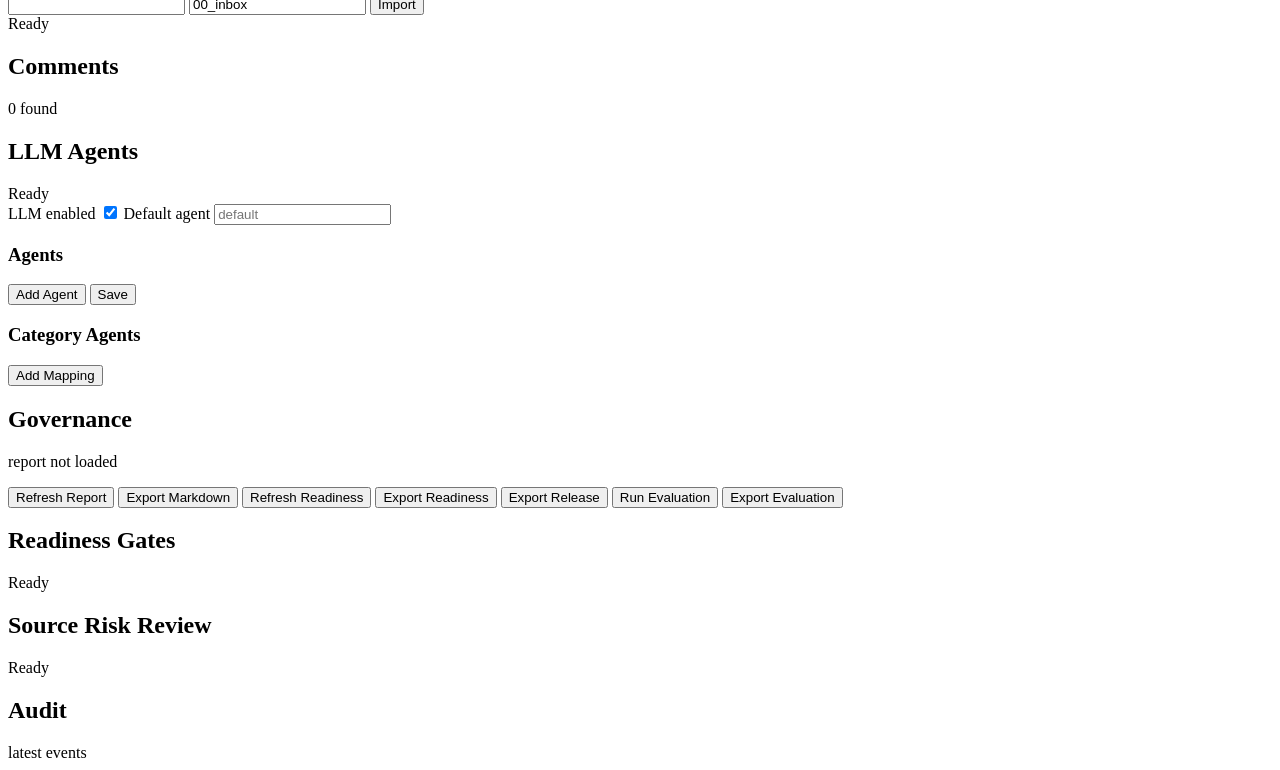
==== commit 739932b6: "Polish web UI and fix raw sources fallback rendering" ====
--- a/work/llm_wiki/web/index.html
+++ b/work/llm_wiki/web/index.html
@@ -3,7 +3,7 @@
   <head>
     <meta charset="utf-8" />
     <meta name="viewport" content="width=device-width, initial-scale=1" />
-    <title data-i18n="title">K 神 LLM Wiki</title>
+    <title data-i18n="title">LLM Wiki</title>
     <link rel="stylesheet" href="/assets/styles.css" />
   </head>
   <body>
@@ -12,14 +12,14 @@
         <div class="brand">
           <span class="mark" aria-hidden="true">LW</span>
           <span>
-            <strong data-i18n="brand.title">K 神 LLM Wiki</strong>
+            <strong data-i18n="brand.title">LLM Wiki</strong>
             <small data-i18n="brand.subtitle">LLM Wiki</small>
           </span>
         </div>
         <nav class="nav">
           <a href="#ask" id="navAsk" data-i18n="nav.ask">Ask</a>
           <a href="#wiki" id="navWiki" data-i18n="nav.wiki">Wiki</a>
-          <a href="#studio" id="navStudio" data-i18n="nav.studio">Studio</a>
+          <a href="#studio" id="navStudio" data-i18n="nav.studio">Workbench</a>
           <a href="#sources" id="navSources" data-i18n="nav.raw">Raw</a>
           <a href="#agents" id="navAgents" data-i18n="nav.agents">Agents</a>
           <a href="#governance" id="navGovernance" data-i18n="nav.governance">Governance</a>
@@ -34,7 +34,7 @@
         <header class="topbar">
           <div>
             <p id="appSubtitle" class="eyebrow" data-i18n="top.subtitle">Knowledge Operations</p>
-            <h1 id="appTitle" data-i18n="top.title">K 神 LLM Wiki</h1>
+            <h1 id="appTitle" data-i18n="top.title">LLM Wiki</h1>
           </div>
           <form id="tokenForm" class="toolbar">
             <button id="langToggle" type="button" data-i18n="toolbar.lang">English</button>
@@ -179,10 +179,10 @@
           </div>
         </section>
 
-        <section id="studio" class="page" data-page="studio" aria-label="PPT studio">
+        <section id="studio" class="page" data-page="studio" aria-label="Content workbench">
           <div class="surface artifact-pane page-surface">
             <div class="section-head">
-              <h2 data-i18n="studio.title">PPT Studio</h2>
+              <h2 data-i18n="studio.title">工作台</h2>
               <span id="slidesStatus" data-i18n="status.ready">Ready</span>
             </div>
             <textarea id="slidesTopic" rows="5" data-i18n="studio.topic_placeholder" data-placeholder-i18n="studio.topic_placeholder"></textarea>
@@ -192,15 +192,15 @@
                 <option value="6" data-i18n="studio.slides_6" selected>6 slides</option>
                 <option value="8" data-i18n="studio.slides_8">8 slides</option>
               </select>
-              <button id="generateSlidesBtn" type="button" class="primary" data-i18n="studio.generate">Generate PPT</button>
+              <button id="generateSlidesBtn" type="button" class="primary" data-i18n="studio.generate">Generate Brief</button>
             </div>
             <div id="artifactOutput" class="artifact-output">
-              <span class="muted" id="artifactHint" data-i18n="studio.hint">No deck yet</span>
-            </div>
-          </div>
-        </section>
-
-        <section id="sources" class="page" data-page="sources" aria-label="Sources">
+              <span class="muted" id="artifactHint" data-i18n="studio.hint">No artifact yet</span>
+            </div>
+          </div>
+        </section>
+
+        <section id="sources" class="page" data-page="sources" aria-label="Raw">
           <div class="source-page-grid">
             <div class="surface source-pane">
               <div class="section-head">
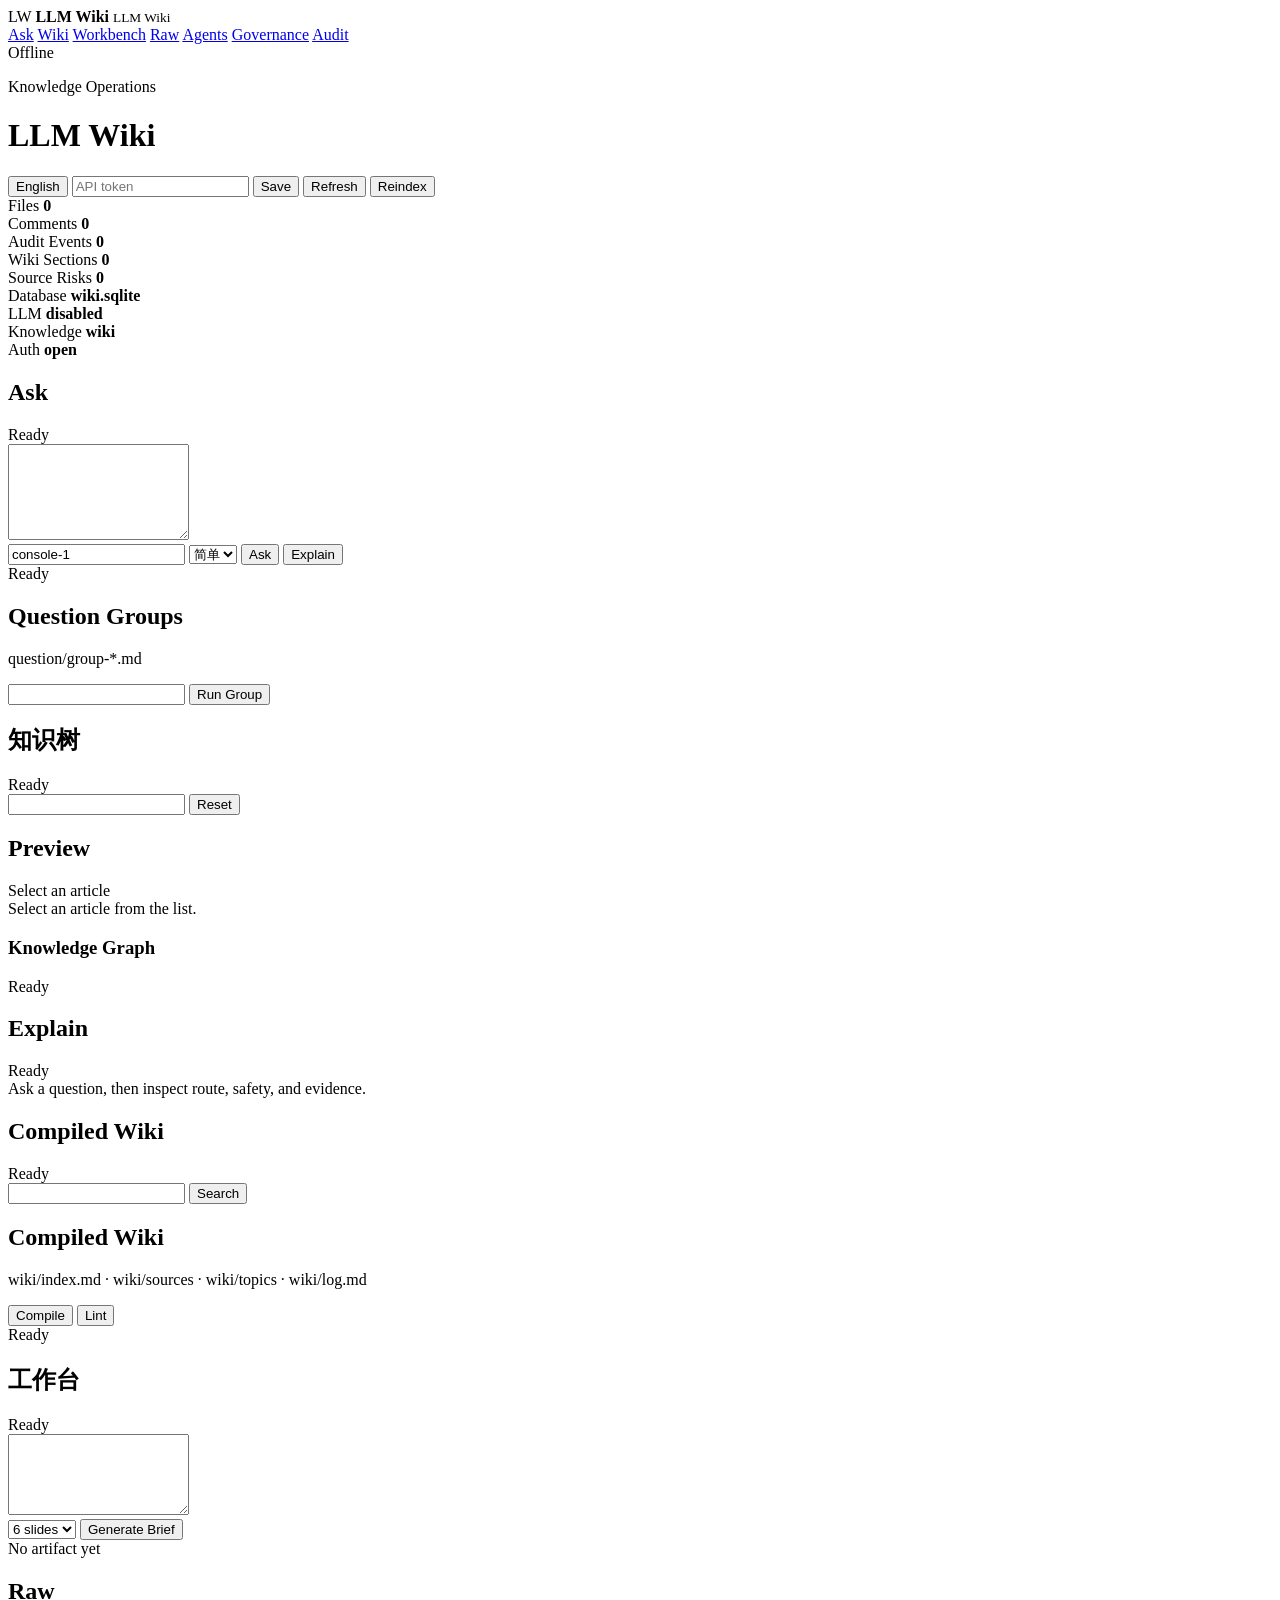
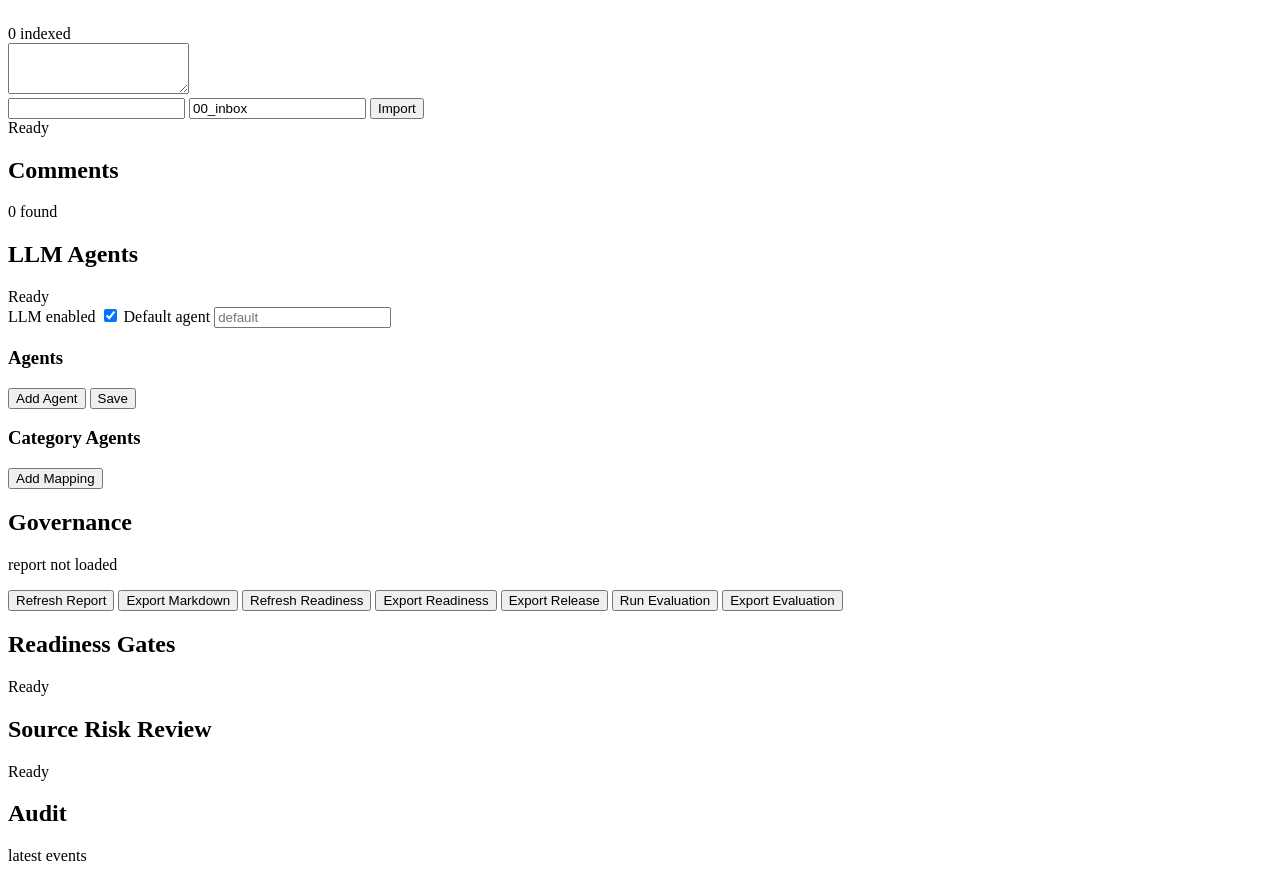
==== commit c2be5fc8: "Add Rust CLI entry points for Linux and Windows" ====
--- a/work/llm_wiki/web/index.html
+++ b/work/llm_wiki/web/index.html
@@ -122,10 +122,14 @@
           <div class="wiki-reader">
             <div class="surface wiki-page-list-pane">
               <div class="section-head">
-                <h2 data-i18n="wiki.articles">Articles</h2>
+                <h2 data-i18n="wiki.tree">知识树</h2>
                 <span id="wikiPageStatus" data-i18n="status.ready">Ready</span>
               </div>
-              <div id="wikiPageList" class="wiki-page-list"></div>
+              <div class="wiki-tree-controls row-actions compact">
+                <input id="wikiTreeSearch" data-placeholder-i18n="wiki.tree_search" aria-label="Search tree" />
+                <button id="wikiTreeSearchClear" type="button" data-i18n="status.reset">Reset</button>
+              </div>
+              <div id="wikiTreeList" class="wiki-tree-list"></div>
             </div>
 
             <article class="surface wiki-page-preview-pane">
@@ -135,6 +139,13 @@
               </div>
               <div id="wikiPagePreview" class="wiki-page-preview">
                 <span class="muted" id="wikiPagePreviewHint" data-i18n="wiki.preview_hint">Select an article from the list.</span>
+              </div>
+              <div id="wikiGraphPanel" class="wiki-graph-panel">
+                <div class="section-head">
+                  <h3 data-i18n="wiki.graph">Knowledge Graph</h3>
+                  <span id="wikiGraphStatus" data-i18n="status.ready">Ready</span>
+                </div>
+                <div id="wikiGraph" class="wiki-graph"></div>
               </div>
             </article>
           </div>
